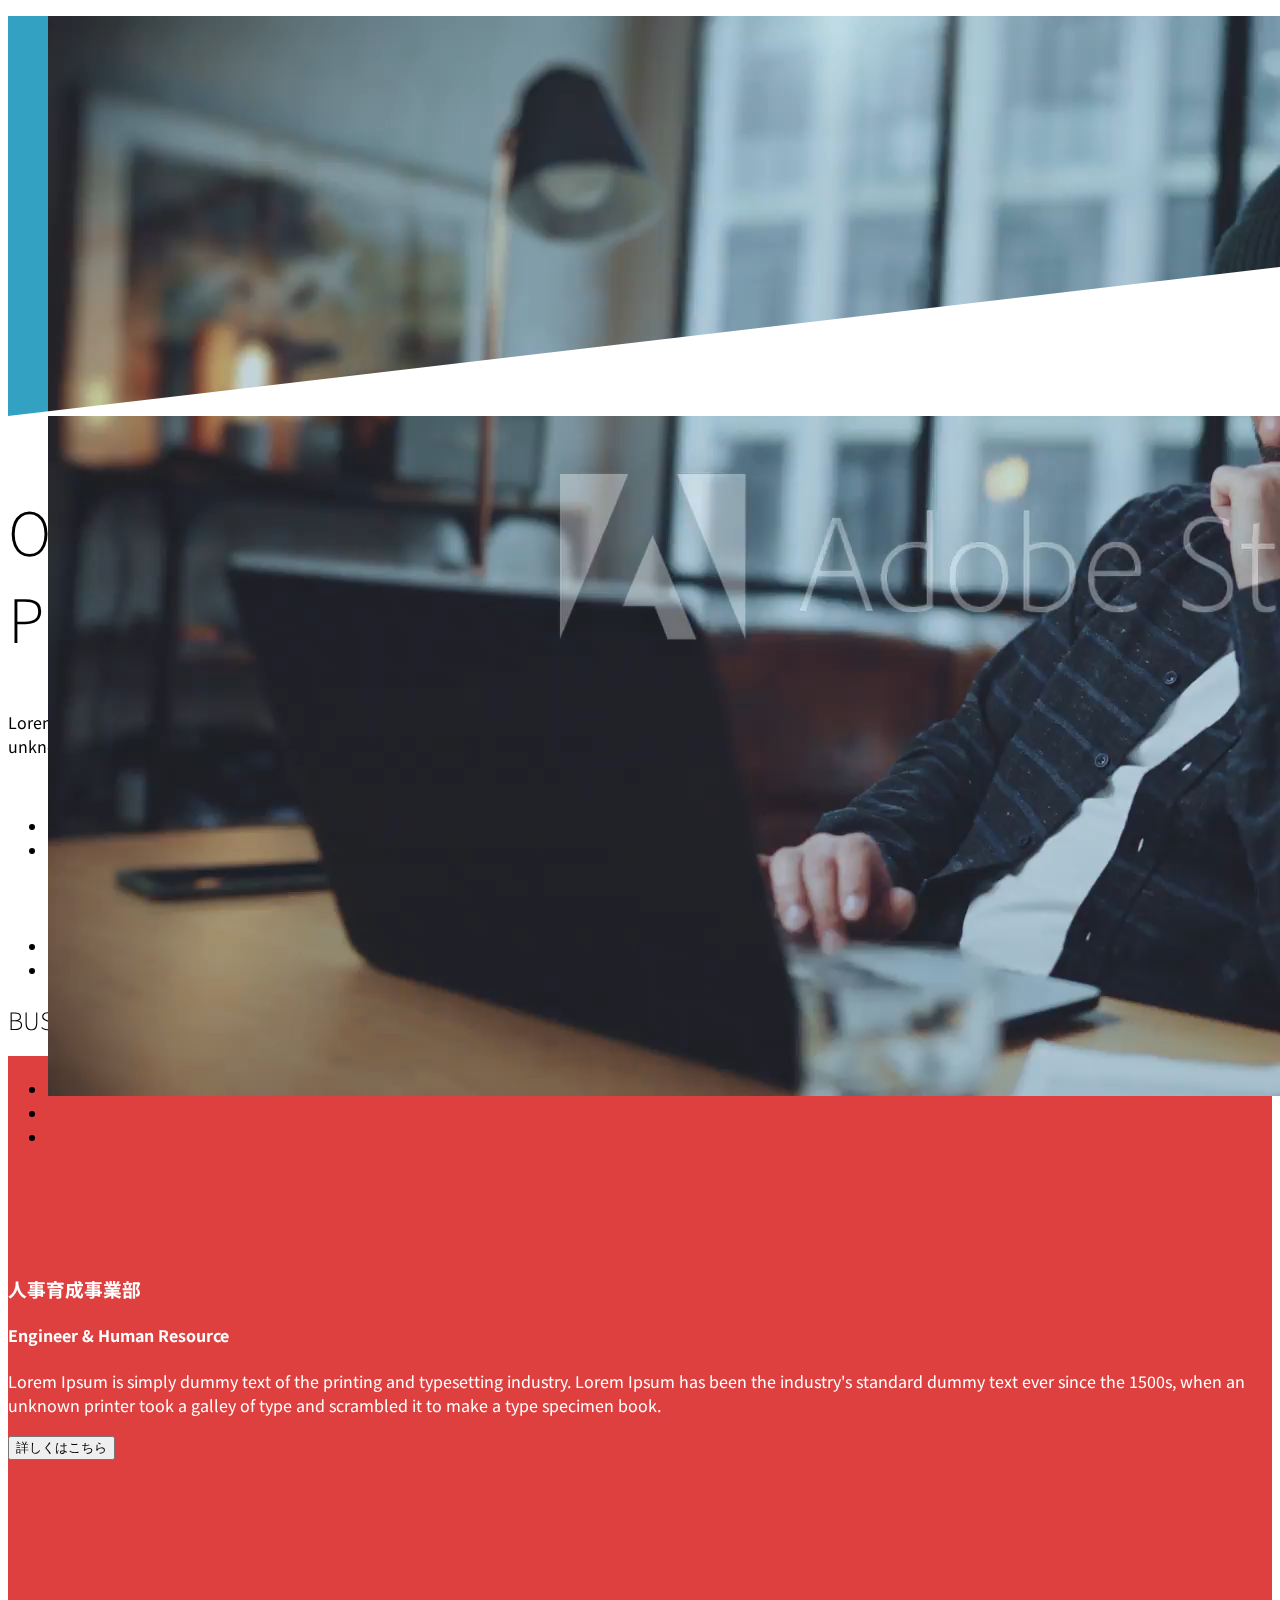
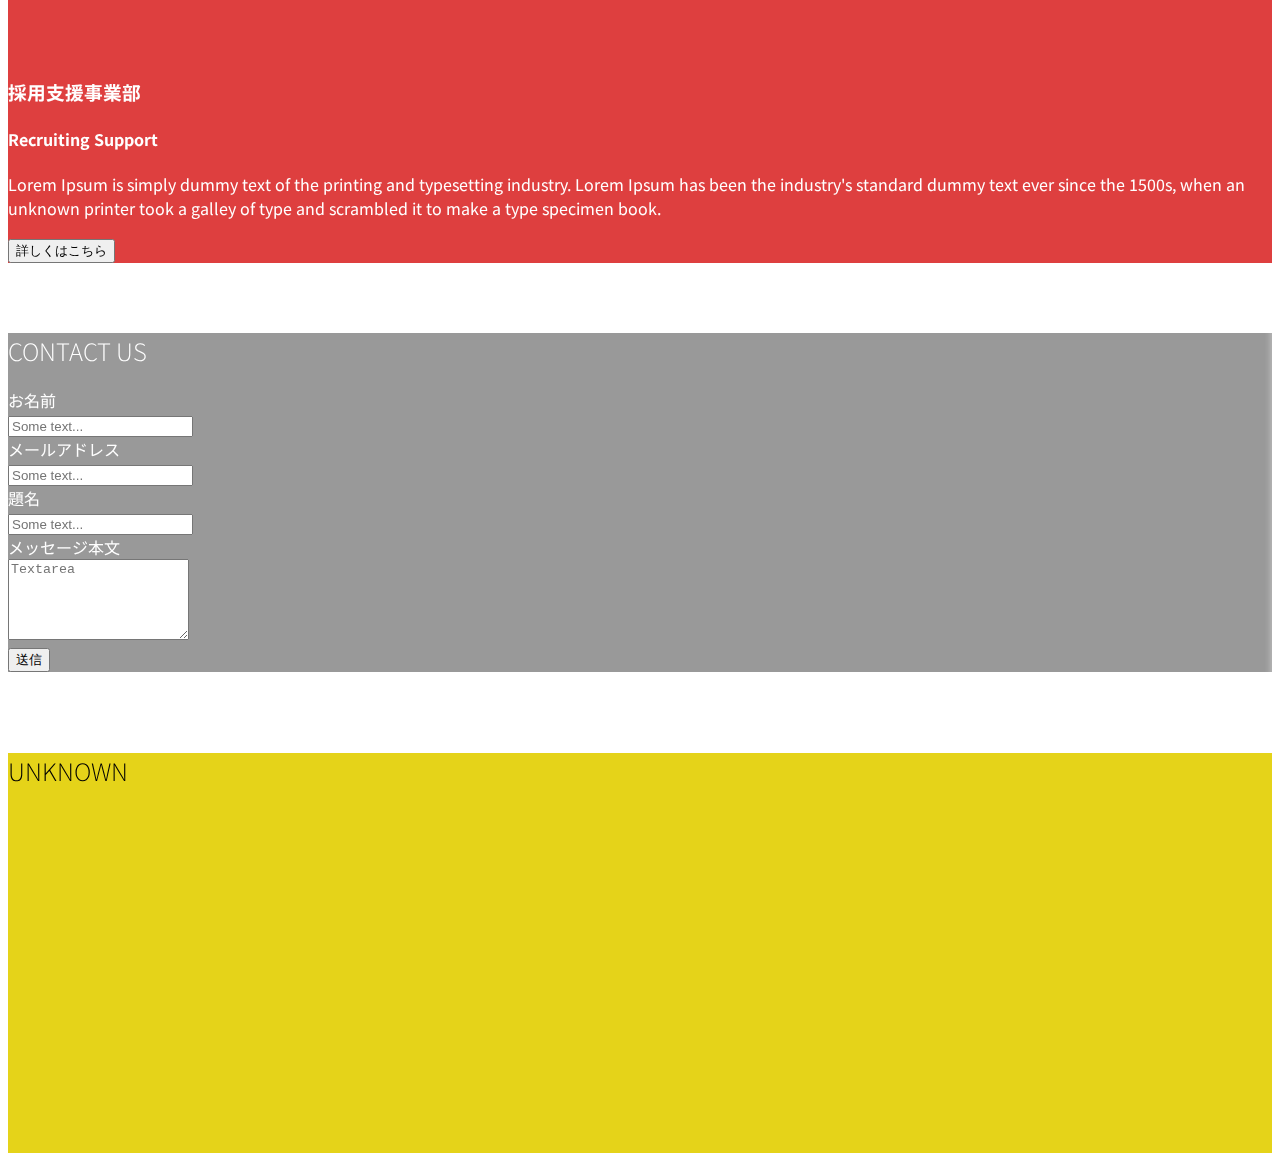
==== index.html @ 59415325 "add" ====
<!doctype html>
<html lang="en">
<head>
<link href="https://fonts.googleapis.com/css?family=Noto+Sans+JP:100,300,400,500,700&display=swap" rel="stylesheet">
<!-- UIkit CSS -->
<link rel="stylesheet" href="https://cdn.jsdelivr.net/npm/uikit@3.3.3/dist/css/uikit.min.css" />

<!-- UIkit JS -->
<script src="https://cdn.jsdelivr.net/npm/uikit@3.3.3/dist/js/uikit.min.js"></script>
<script src="https://cdn.jsdelivr.net/npm/uikit@3.3.3/dist/js/uikit-icons.min.js"></script>
<link rel="stylesheet" href="./style.css" />
</head>
<body>
<div class="uk-position-relative">
    <div>
        <div class="section1">
            <div class="uk-container uk-container-xsmall">
            <div uk-slideshow="animation: push; max-height: 350;" >

    <div class="uk-position-relative uk-visible-toggle uk-light" tabindex="-1">
        <ul class="uk-slideshow-items">
            <li>
                <video src="img/movie.mov" uk-video="autoplay: inview"></video>
            </li>
            <li>
                <img src="https://images.unsplash.com/photo-1522071820081-009f0129c71c?ixlib=rb-1.2.1&ixid=eyJhcHBfaWQiOjEyMDd9&auto=format&fit=crop&w=1350&q=80" alt="" uk-cover>
            </li>
            <li>
                <img src="https://images.unsplash.com/photo-1522071820081-009f0129c71c?ixlib=rb-1.2.1&ixid=eyJhcHBfaWQiOjEyMDd9&auto=format&fit=crop&w=1350&q=80" alt="" uk-cover>
            </li>
        </ul>

        <a class="uk-position-center-left uk-position-small uk-hidden-hover" href="#" uk-slidenav-previous uk-slideshow-item="previous"></a>
        <a class="uk-position-center-right uk-position-small uk-hidden-hover" href="#" uk-slidenav-next uk-slideshow-item="next"></a>
    </div>
        <ul class="uk-slideshow-nav uk-dotnav uk-flex-center uk-margin"></ul>


</div>
            </div>
        </div>
        
        <div class="section2">
            <div class="uk-container uk-container-small">
            <div class="uk-grid-column-small uk-grid-row-large uk-child-width-1-2@s" uk-grid>
                <div>
                    <h2>OUR <br> PROJECT</h2>
                </div>
                <div>
                    <p>
                    Lorem Ipsum is simply dummy text of the printing and typesetting industry. Lorem Ipsum has been the industry's standard dummy text ever since the 1500s, when an unknown printer took a galley of type and scrambled it to make a type specimen book. It has survived not only five centuries, but also the leap into electronic
                    </p>
                </div>
            </div>
        </div>

    </div>

    <div class="uk-position-top nav-wrapper">
        <nav class="uk-navbar-container uk-navbar-transparent" uk-navbar>
            <div class="uk-navbar-left">
                <ul class="uk-navbar-nav">
                    <img class="logoimg" src="https://riqno.co.jp/wp-content/uploads/2017/08/topriqnologo001.png">
                </ul>
            </div>
            <div class="uk-navbar-right">
                <ul class="uk-navbar-nav">
                    <li><a class="white" href="#">会社概要</a></li>
                    <li>
                        <a class="white" href="#">事業内容</a>
                        <div class="uk-navbar-dropdown">
                            <ul class="uk-nav uk-navbar-dropdown-nav">
                                <li><a href="#">エンジニア育成</a></li>
                                <li><a href="#">ビジネススキル研修</a></li>
                                <li><a href="#">採用支援</a></li>
                            </ul>
                        </div>
                    </li>
                    <li><a class="white" href="#">就活生へ</a></li>
                    <li><a class="white" href="#">コラム</a></li>
                </ul>
            </div>
        </nav>
    </div>
</div>
<div class="uk-text-center uk-margin-top">
    <h2>BUSINESS</h2>
<div>
<section class="business uk-padding-large">
<div class="uk-container uk-container-small">
<div class="uk-grid-column-small uk-grid-row-large uk-child-width-1-2@s" uk-grid>
    <div>
        <div class="uk-inline">
            <div class="uk-card uk-card-default uk-card-hover uk-card-body  uk-background-cover resource filtered" 
            data-src="https://stock.adobe.com/Rest/Libraries/Watermarked/Download/310026518" uk-img>
            </div>
            <div class="uk-position-center">
                <h3 class="uk-card-title white">人事育成事業部</h3>
                <h4 class="uk-card-sub-title white">Engineer & Human Resource</h4>
            </div>
        </div>
    </div>
    <div class="uk-text-left">
        <p>
        Lorem Ipsum is simply dummy text of the printing and typesetting industry. Lorem Ipsum has been the industry's standard dummy text ever since the 1500s, when an unknown printer took a galley of type and scrambled it to make a type specimen book. 
        </p>
        <button class="uk-button uk-button-default uk-width-1-1 ">詳しくはこちら</button>
    </div>
    <div>
        <div class="uk-inline">
            <div class="uk-card uk-card-default uk-card-hover uk-card-body  uk-background-cover resource filtered" 
            data-src="https://stock.adobe.com/Rest/Libraries/Watermarked/Download/281208940" uk-img>
            </div>
            <div class="uk-position-center">
                <h3 class="uk-card-title white">採用支援事業部</h3>
                <h4 class="uk-card-sub-title white">Recruiting Support</h4>
            </div>
        </div>
    </div>
    <div class="uk-text-left">
        <p>
        Lorem Ipsum is simply dummy text of the printing and typesetting industry. Lorem Ipsum has been the industry's standard dummy text ever since the 1500s, when an unknown printer took a galley of type and scrambled it to make a type specimen book. 
        </p>
        <button class="uk-button uk-button-default uk-width-1-1 ">詳しくはこちら</button>
    </div>
</div>
</section>
<section>
</section>
<section class="footer">
<div class="uk-grid-column-small uk-grid-row-large uk-child-width-1-2@s" uk-grid>
    <div class="contact">
        <div class="backdrop">
            <div class="uk-padding">
                <h2 class="uk-margin-top white">CONTACT US</h2>
                <form class="uk-form-horizontal uk-text-left">
                    <div class="uk-margin-xsmall">
                        <label class="uk-form-label white" for="form-stacked-text">お名前</label>
                        <div class="uk-form-controls">
                            <input class="uk-input uk-form-small" id="form-stacked-text" type="text" placeholder="Some text...">
                        </div>
                    </div>
                    <div class="uk-margin">
                        <label class="uk-form-label white" for="form-stacked-text">メールアドレス</label>
                        <div class="uk-form-controls">
                            <input class="uk-input uk-form-small" id="form-stacked-text" type="text" placeholder="Some text...">
                        </div>
                    </div>
                    <div class="uk-margin">
                        <label class="uk-form-label white" for="form-stacked-text">題名</label>
                        <div class="uk-form-controls">
                            <input class="uk-input uk-form-small" id="form-stacked-text" type="text" placeholder="Some text...">
                        </div>
                    </div>
                    <div class="uk-margin">
                        <label class="uk-form-label white" for="form-stacked-text">メッセージ本文</label>
                        <div class="uk-form-controls">
                            <textarea class="uk-textarea" rows="5" placeholder="Textarea"></textarea>
                        </div>
                    </div>
                    <button class="uk-button uk-button-primary uk-width-1-1 ">送信</button>
                </form>
            </div>
        </div>

    </div>
    <div class="unknown">
        <div>
            <div class="uk-padding">
                <h2 class="uk-margin-top">UNKNOWN</h2>
            </div>
        </div>
    </div>
<div>
</section>


</body>
</html>
---- style.css ----
html body {
    font-family: 'Noto Sans JP', sans-serif;
}
h2 {
    font-weight: 200;
}
.nav-wrapper {
    background-color: rgba(255,255,255, 0.3) !important;
}
.logoimg {
    width:250px;
}
.section1,
.section2{
}
.section1{
  position: relative;
  height: 400px;
 
  /*レイアウト用のCSS*/
  background-color: rgb(51, 162, 194);
}
.section2{
    padding-top: 20px;
}
.section2 h2 {
    font-size: 60px;
    font-weight: 200;
}
.section1::before{
  content:"";
  position: absolute;
  bottom: 0;
  left: 0;
  width: 0;
  height: 0;
  border-style: solid;
 
  /*ここで三角形のサイズを決める。
  必ず幅100vwにして、ブラウザサイズいっぱいにしてください。*/
  border-width: 0 0 150px 100vw ;
 
  border-color: transparent transparent #fff transparent;
}

section {
    min-height: 50px;
}
section.business {
    background-color:rgb(222,63,63);
}
.business p{
    color: white;

}
.unknown {
    background-color:rgb(229,211,25);
}
.footer, .contact, .unknown {
    min-height: 400px;
}
.resource, .support {
    height: 200px;
    width: 442px;
}
.filtered {
    filter: brightness(0.7);
  }
.white {
    color: white !important;
}
.contact {
    background-image: url('https://stock.adobe.com/Rest/Libraries/Watermarked/Download/310026518');
    background-size: cover;
}
.backdrop {
    height: 100%;
    width: 100%;
    backdrop-filter: grayscale(100%) blur(3px) brightness(0.6);
}
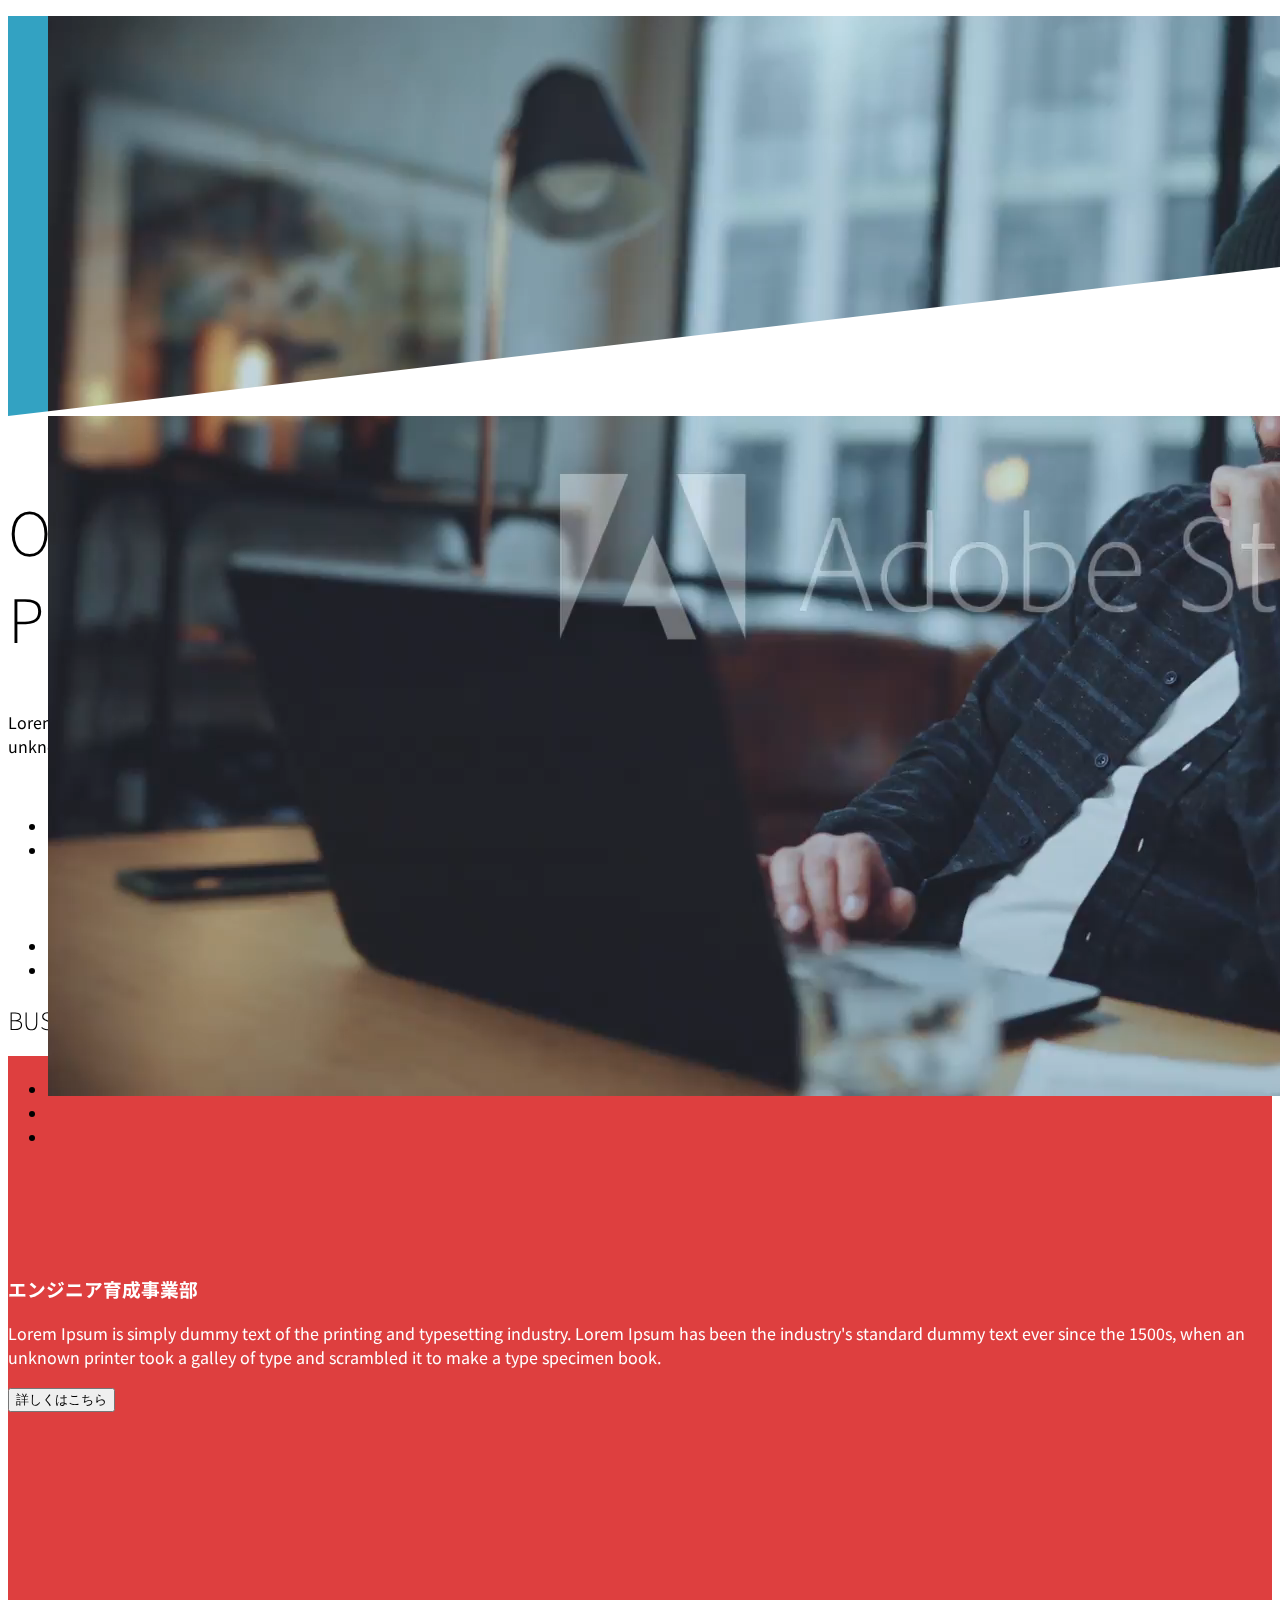
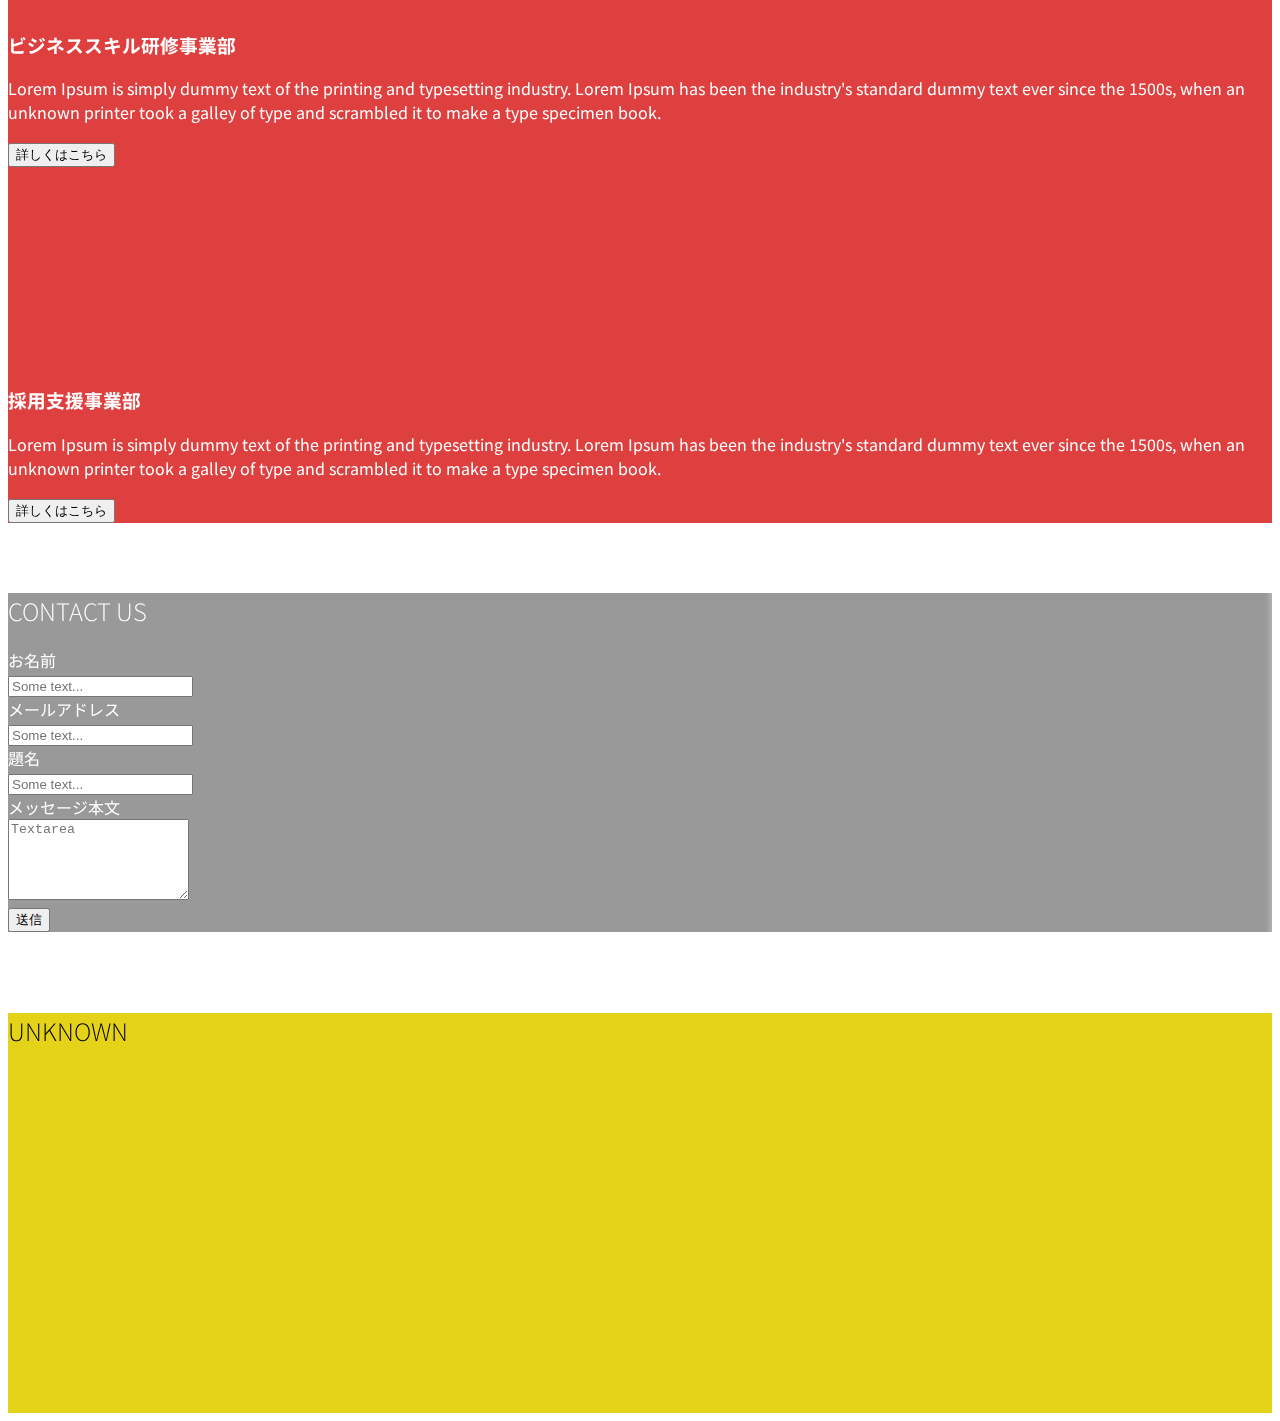
==== commit 67fda8b2: "update" ====
--- a/index.html
+++ b/index.html
@@ -95,8 +95,23 @@
             data-src="https://stock.adobe.com/Rest/Libraries/Watermarked/Download/310026518" uk-img>
             </div>
             <div class="uk-position-center">
-                <h3 class="uk-card-title white">人事育成事業部</h3>
-                <h4 class="uk-card-sub-title white">Engineer & Human Resource</h4>
+                <h3 class="uk-card-title white">エンジニア育成事業部</h3>
+            </div>
+        </div>
+    </div>
+    <div class="uk-text-left">
+        <p>
+        Lorem Ipsum is simply dummy text of the printing and typesetting industry. Lorem Ipsum has been the industry's standard dummy text ever since the 1500s, when an unknown printer took a galley of type and scrambled it to make a type specimen book. 
+        </p>
+        <button class="uk-button uk-button-default uk-width-1-1 ">詳しくはこちら</button>
+    </div>
+    <div>
+        <div class="uk-inline">
+            <div class="uk-card uk-card-default uk-card-hover uk-card-body  uk-background-cover resource filtered" 
+            data-src="https://stock.adobe.com/Rest/Libraries/Watermarked/Download/281208940" uk-img>
+            </div>
+            <div class="uk-position-center">
+                <h3 class="uk-card-title white">ビジネススキル研修事業部</h3>
             </div>
         </div>
     </div>
@@ -113,7 +128,6 @@
             </div>
             <div class="uk-position-center">
                 <h3 class="uk-card-title white">採用支援事業部</h3>
-                <h4 class="uk-card-sub-title white">Recruiting Support</h4>
             </div>
         </div>
     </div>
